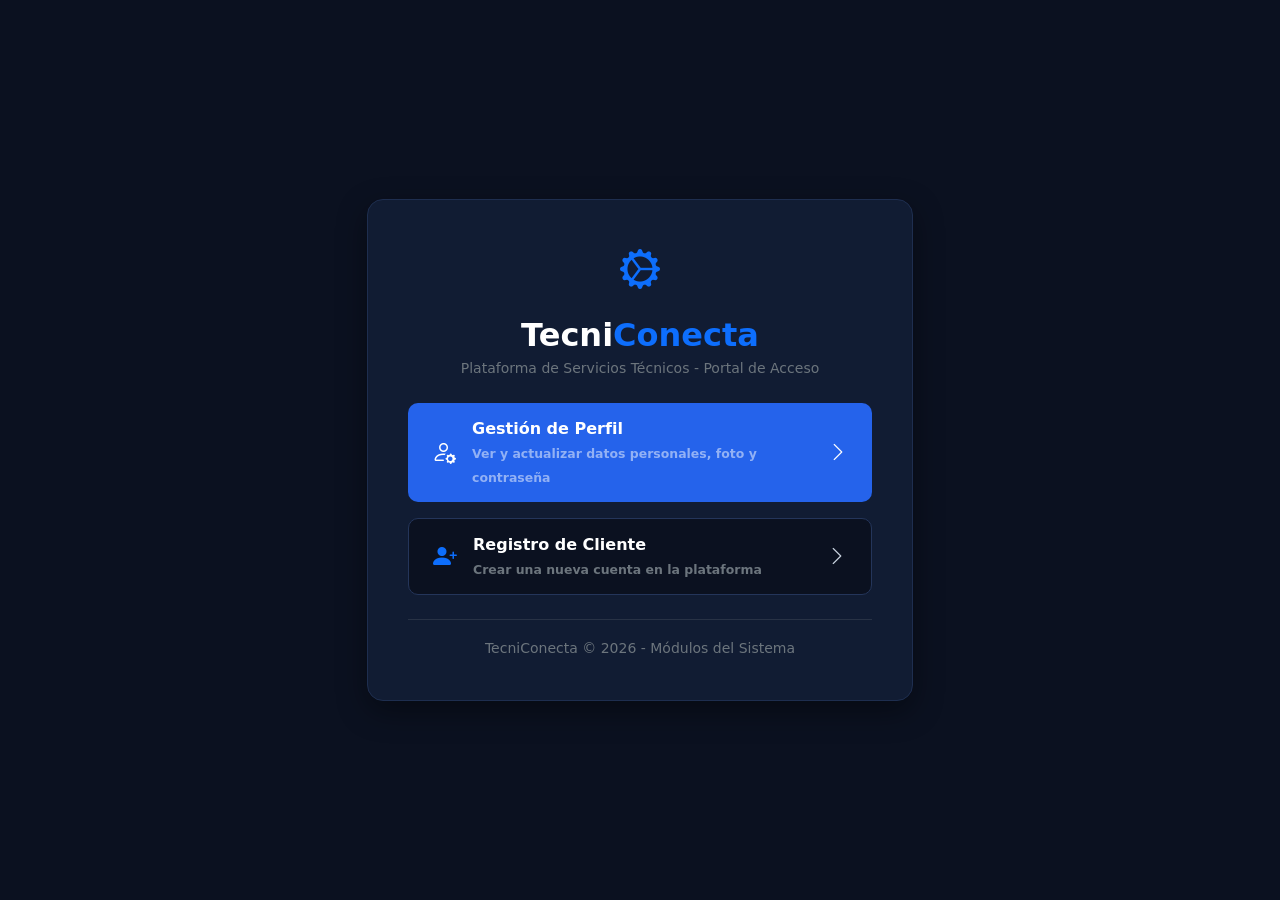
==== vistas/index.html @ 6c3a6d71 "Gestion de Perfiles" ====
<!DOCTYPE html>
<html lang="es">
<head>
    <meta charset="UTF-8">
    <meta name="viewport" content="width=device-width, initial-scale=1.0">
    <title>TecniConecta - Servicios Técnicos Profesionales</title>
    <!-- Bootstrap 5 CSS -->
    <link href="https://cdn.jsdelivr.net/npm/bootstrap@5.3.0/dist/css/bootstrap.min.css" rel="stylesheet">
    <!-- Bootstrap Icons -->
    <link rel="stylesheet" href="https://cdn.jsdelivr.net/npm/bootstrap-icons@1.10.5/font/bootstrap-icons.css">
    <style>
        body {
            background-color: #0b1120;
            font-family: 'Segoe UI', system-ui, -apple-system, sans-serif;
            color: #f1f5f9;
            min-height: 100vh;
            display: flex;
            align-items: center;
            justify-content: center;
        }
        .hub-card {
            background-color: #111c33;
            border: 1px solid #1e2e4f;
            border-radius: 16px;
            padding: 2.5rem;
            max-width: 600px;
            width: 100%;
            box-shadow: 0 10px 30px rgba(0,0,0,0.4);
        }
        .btn-portal {
            background-color: #2563eb;
            color: #ffffff;
            border: none;
            padding: 0.85rem 1.5rem;
            border-radius: 10px;
            font-weight: 600;
            display: flex;
            align-items: center;
            justify-content: space-between;
            text-decoration: none;
            transition: all 0.2s ease;
        }
        .btn-portal:hover {
            background-color: #1d4ed8;
            color: #ffffff;
            transform: translateY(-2px);
            box-shadow: 0 6px 20px rgba(37,99,235,0.4);
        }
        .btn-portal-outline {
            background-color: #0b1120;
            color: #cbd5e1;
            border: 1px solid #24355a;
            padding: 0.85rem 1.5rem;
            border-radius: 10px;
            font-weight: 600;
            display: flex;
            align-items: center;
            justify-content: space-between;
            text-decoration: none;
            transition: all 0.2s ease;
        }
        .btn-portal-outline:hover {
            background-color: #17233f;
            color: #ffffff;
            border-color: #3b82f6;
            transform: translateY(-2px);
        }
    </style>
</head>
<body>

    <div class="container py-5">
        <div class="row justify-content-center">
            <div class="col-12 col-md-8 col-lg-6">
                <div class="hub-card text-center">
                    <div class="mb-3">
                        <i class="bi bi-gear-wide-connected fs-1 text-primary"></i>
                    </div>
                    <h2 class="fw-bold mb-1">
                        <span class="text-white">Tecni</span><span class="text-primary">Conecta</span>
                    </h2>
                    <p class="text-secondary small mb-4">Plataforma de Servicios Técnicos - Portal de Acceso</p>

                    <div class="d-flex flex-column gap-3 text-start mb-4">
                        <a href="../modulos/Clientes/profile-client.html" class="btn-portal">
                            <div class="d-flex align-items-center gap-3">
                                <i class="bi bi-person-gear fs-4 text-white"></i>
                                <div>
                                    <div class="fw-bold">Gestión de Perfil</div>
                                    <small class="text-white-50" style="font-size: 0.78rem;">Ver y actualizar datos personales, foto y contraseña</small>
                                </div>
                            </div>
                            <i class="bi bi-chevron-right fs-5"></i>
                        </a>

                        <a href="../modulos/Clientes/register-client.html" class="btn-portal-outline">
                            <div class="d-flex align-items-center gap-3">
                                <i class="bi bi-person-plus-fill fs-4 text-primary"></i>
                                <div>
                                    <div class="fw-bold text-white">Registro de Cliente</div>
                                    <small class="text-secondary" style="font-size: 0.78rem;">Crear una nueva cuenta en la plataforma</small>
                                </div>
                            </div>
                            <i class="bi bi-chevron-right fs-5"></i>
                        </a>
                    </div>

                    <div class="border-top border-secondary border-opacity-25 pt-3">
                        <small class="text-secondary">TecniConecta &copy; 2026 - Módulos del Sistema</small>
                    </div>
                </div>
            </div>
        </div>
    </div>

</body>
</html>
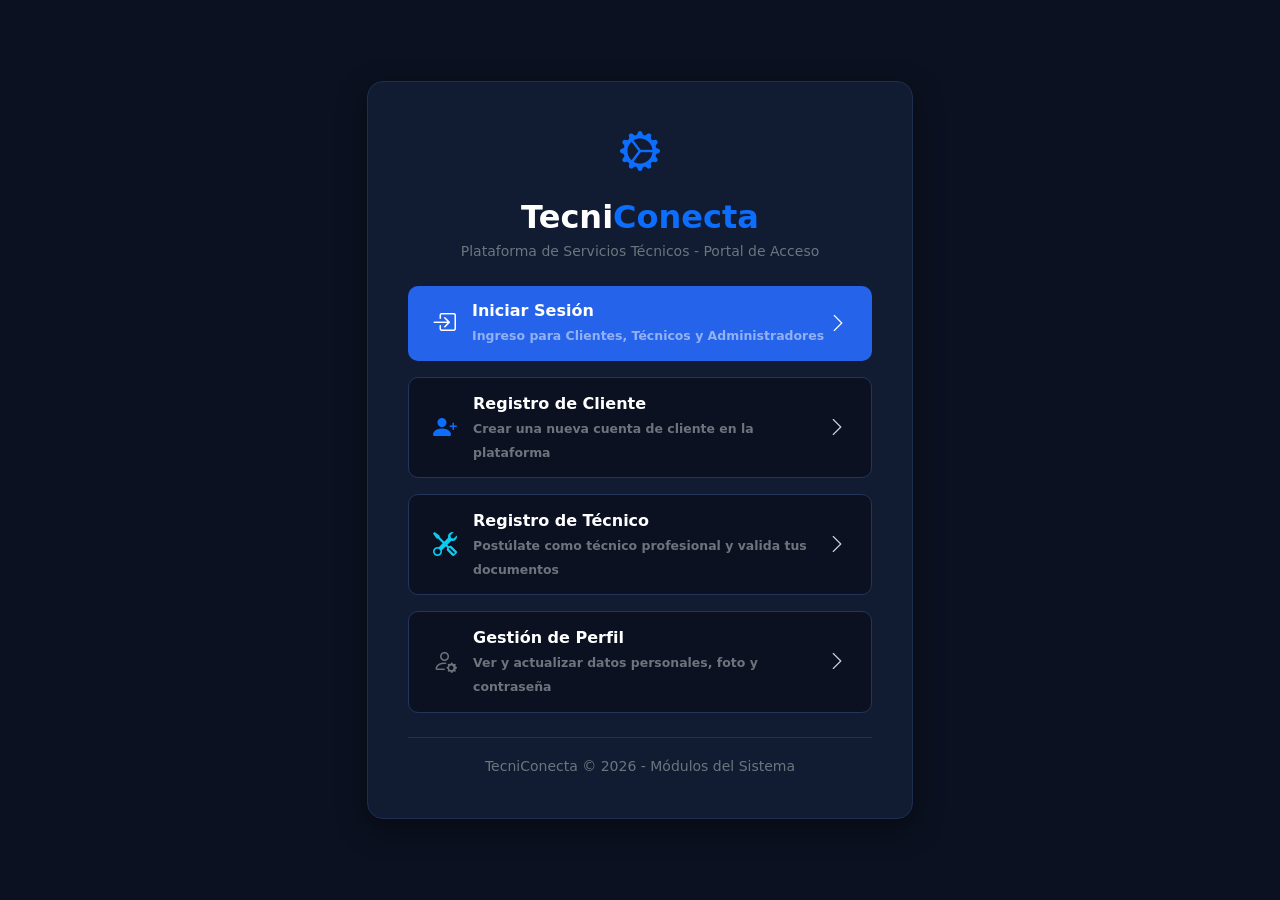
==== commit 8473be69: "reorganizacion de archivos" ====
--- a/vistas/index.html
+++ b/vistas/index.html
@@ -82,23 +82,45 @@
                     <p class="text-secondary small mb-4">Plataforma de Servicios Técnicos - Portal de Acceso</p>
 
                     <div class="d-flex flex-column gap-3 text-start mb-4">
-                        <a href="../modulos/Clientes/profile-client.html" class="btn-portal">
+                        <a href="login.html" class="btn-portal">
                             <div class="d-flex align-items-center gap-3">
-                                <i class="bi bi-person-gear fs-4 text-white"></i>
+                                <i class="bi bi-box-arrow-in-right fs-4 text-white"></i>
                                 <div>
-                                    <div class="fw-bold">Gestión de Perfil</div>
-                                    <small class="text-white-50" style="font-size: 0.78rem;">Ver y actualizar datos personales, foto y contraseña</small>
+                                    <div class="fw-bold">Iniciar Sesión</div>
+                                    <small class="text-white-50" style="font-size: 0.78rem;">Ingreso para Clientes, Técnicos y Administradores</small>
                                 </div>
                             </div>
                             <i class="bi bi-chevron-right fs-5"></i>
                         </a>
 
-                        <a href="../modulos/Clientes/register-client.html" class="btn-portal-outline">
+                        <a href="cliente/register-client.html" class="btn-portal-outline">
                             <div class="d-flex align-items-center gap-3">
                                 <i class="bi bi-person-plus-fill fs-4 text-primary"></i>
                                 <div>
                                     <div class="fw-bold text-white">Registro de Cliente</div>
-                                    <small class="text-secondary" style="font-size: 0.78rem;">Crear una nueva cuenta en la plataforma</small>
+                                    <small class="text-secondary" style="font-size: 0.78rem;">Crear una nueva cuenta de cliente en la plataforma</small>
+                                </div>
+                            </div>
+                            <i class="bi bi-chevron-right fs-5"></i>
+                        </a>
+
+                        <a href="tecnico/register-technician.html" class="btn-portal-outline">
+                            <div class="d-flex align-items-center gap-3">
+                                <i class="bi bi-tools fs-4 text-info"></i>
+                                <div>
+                                    <div class="fw-bold text-white">Registro de Técnico</div>
+                                    <small class="text-secondary" style="font-size: 0.78rem;">Postúlate como técnico profesional y valida tus documentos</small>
+                                </div>
+                            </div>
+                            <i class="bi bi-chevron-right fs-5"></i>
+                        </a>
+
+                        <a href="cliente/profile-client.html" class="btn-portal-outline">
+                            <div class="d-flex align-items-center gap-3">
+                                <i class="bi bi-person-gear fs-4 text-secondary"></i>
+                                <div>
+                                    <div class="fw-bold text-white">Gestión de Perfil</div>
+                                    <small class="text-secondary" style="font-size: 0.78rem;">Ver y actualizar datos personales, foto y contraseña</small>
                                 </div>
                             </div>
                             <i class="bi bi-chevron-right fs-5"></i>
